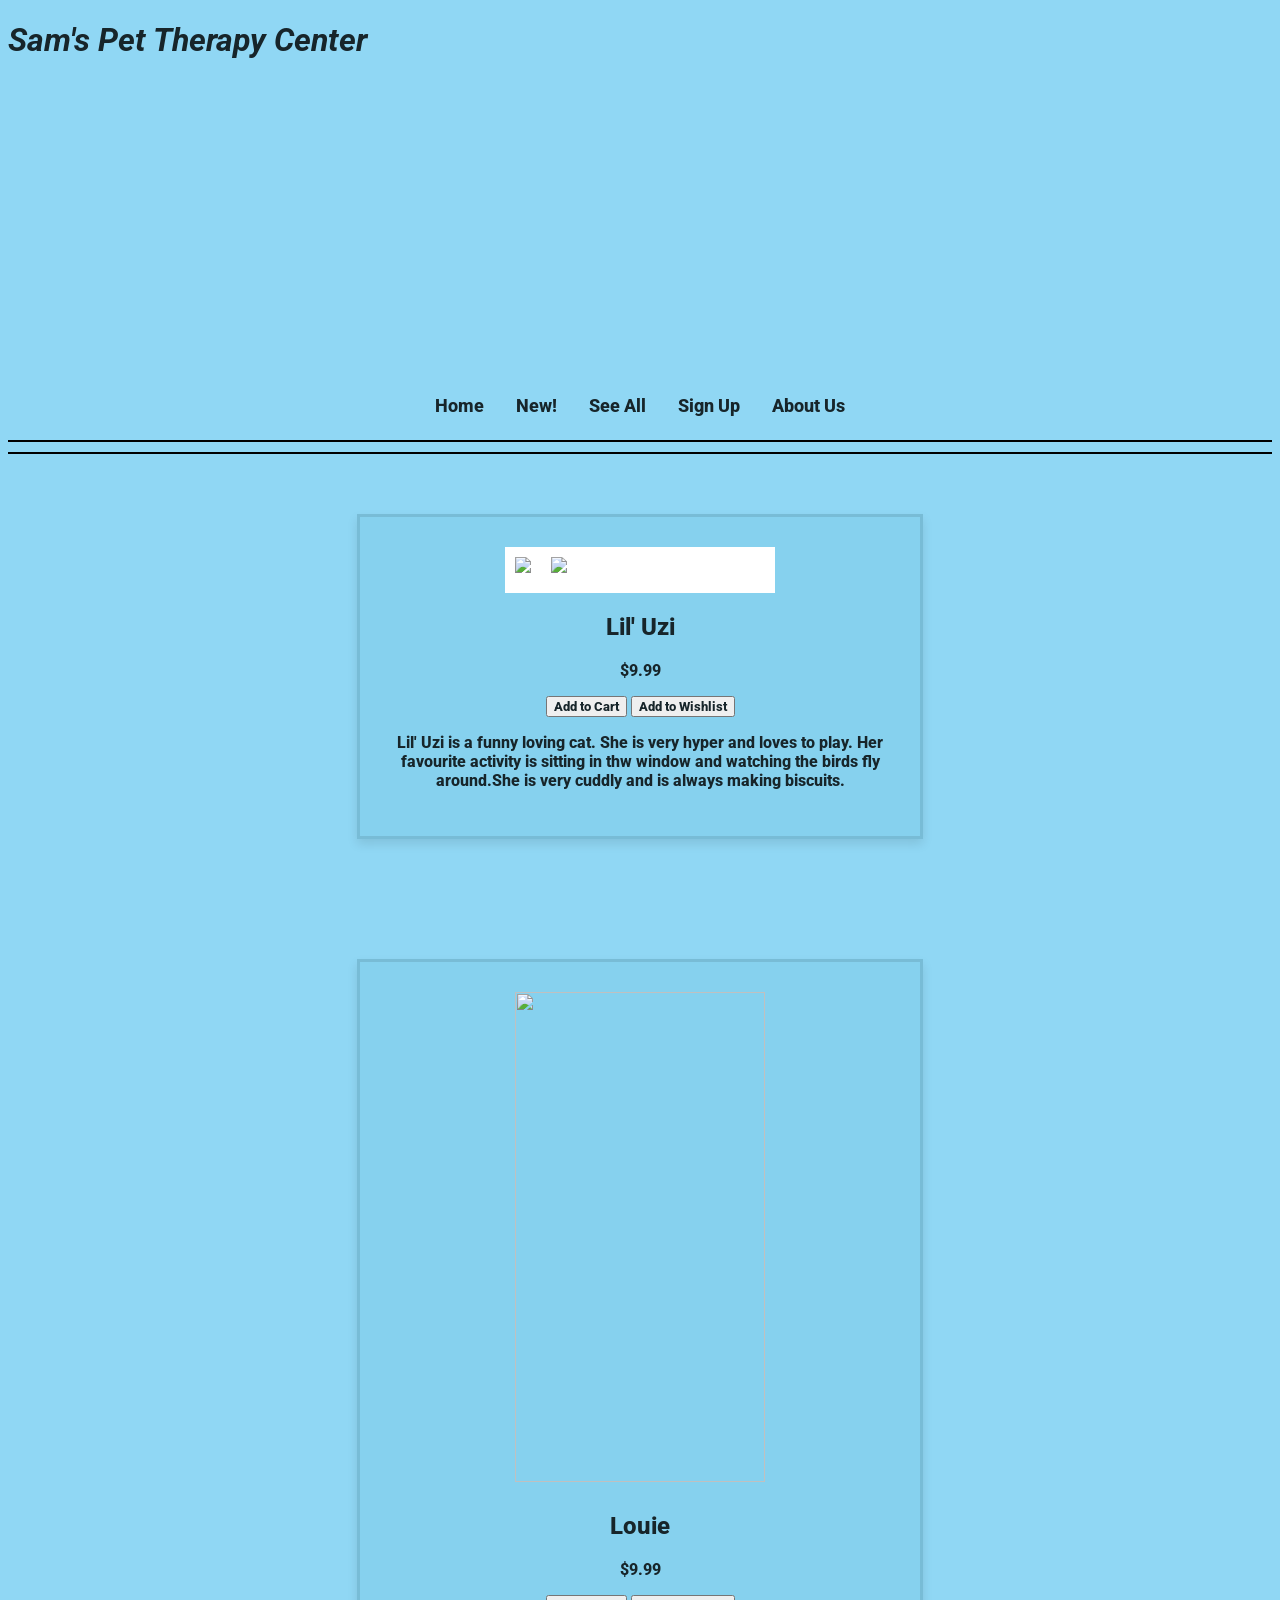
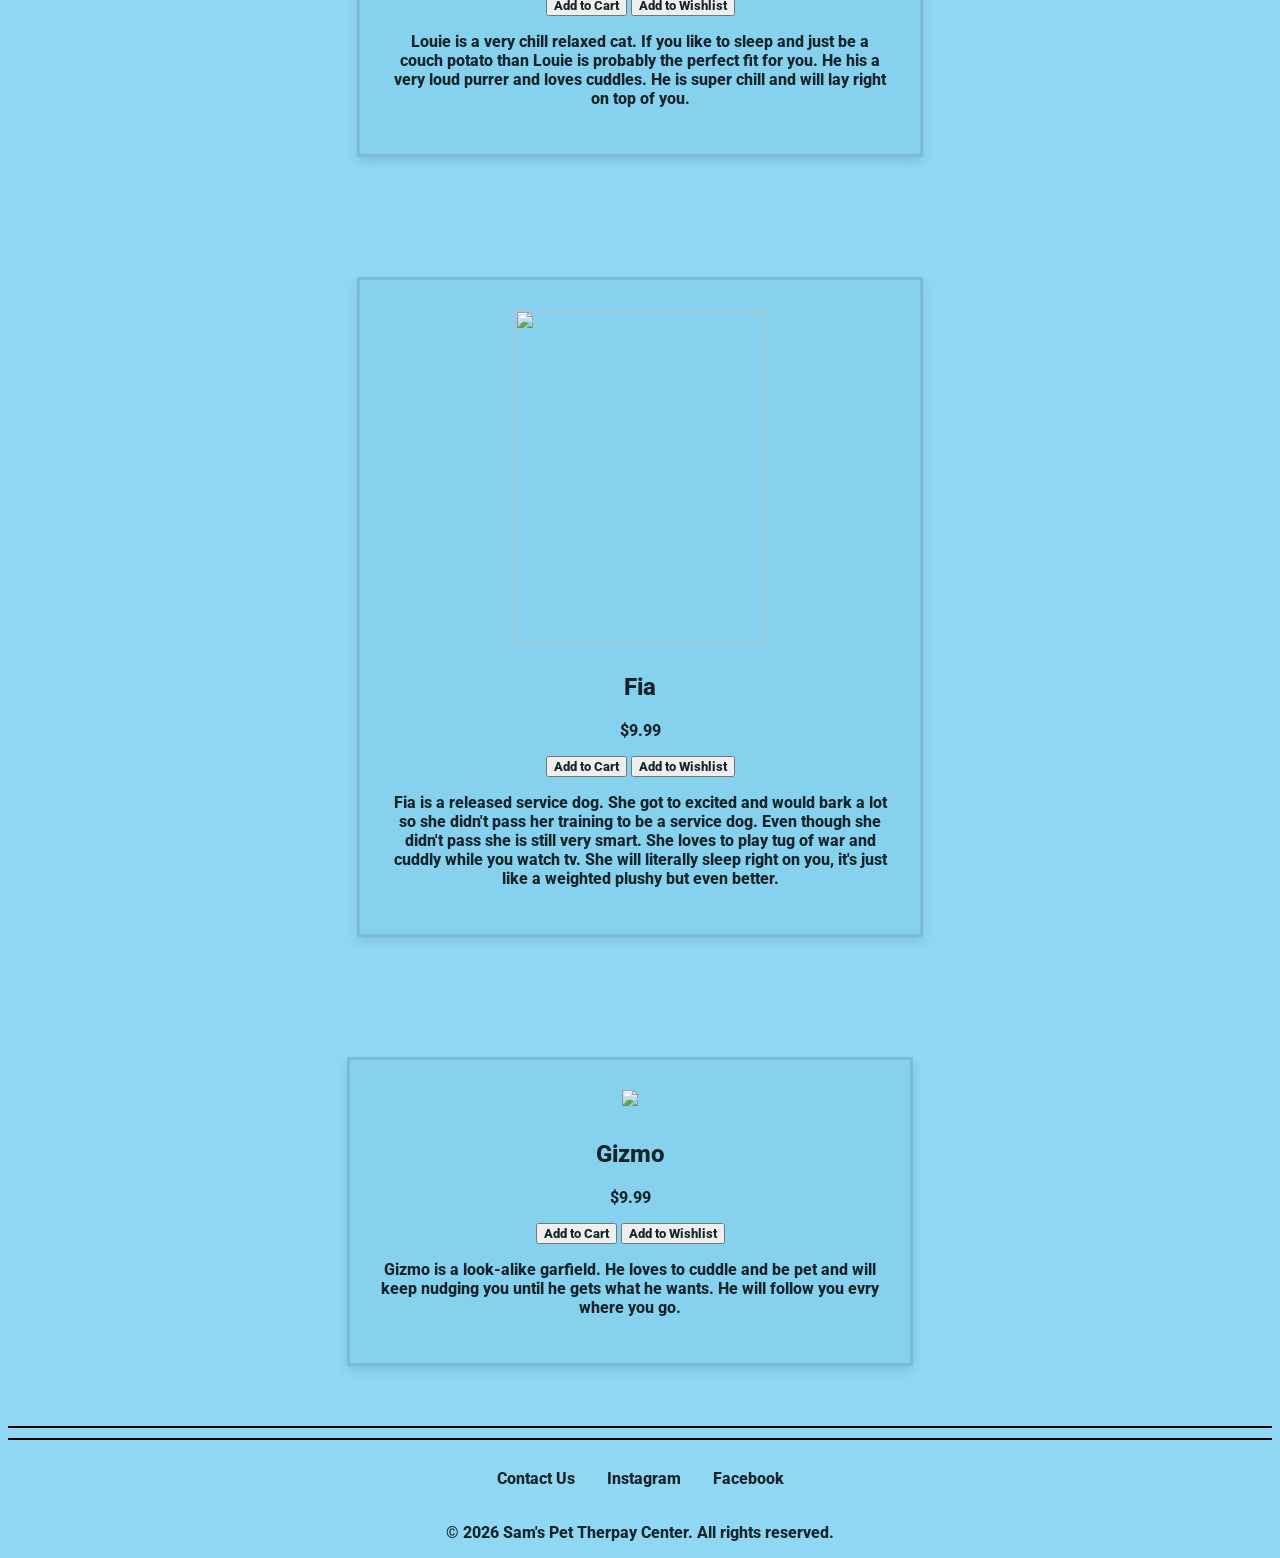
==== index.html @ a3a61855 "website code" ====
<!DOCTYPE html>


<html lang="en">


<head>
   <title> ecommerce Store </title>
   <meta charset="utf-8">
   <link rel="stylesheet" href="style.css">
   <link rel="preconnect" href="https://fonts.googleapis.com">
<link rel="preconnect" href="https://fonts.gstatic.com" crossorigin>
<link href="https://fonts.googleapis.com/css2?family=Roboto:ital,wght@0,100..900;1,100..900&display=swap" rel="stylesheet">
</head>

<body>
    <header>
        
        <div>
            <h1 class="title">Sam's Pet Therapy Center</h1>
            <div class="banner"></div>
            <nav class="navbar">
                <ul>
                    <li><a href="#home" class="nav-home">Home</a></li>
                    <li><a href="#new" class="nav-new">New!</a> </li>
                    <li><a href="#see-all" class="nav-see-all">See All</a> </li>
                    <li><a href="sign-up" class="nav-sign-up">Sign Up</a></li>
                    <li><a href="#about-us">About Us</a> </li>
                </ul>
                <!--Can add more options for the nav bar-->
            <div class="cart-icon">
            </div>
            </nav>
        </div>
    </header>
    <hr>
    <hr>

    <main>
        <div class="product-container">
        <!--Products-->
        <section class="product" id="product1">
            <div class="scroll-container1">
                <img src="/Images/uzi-sitting.jpeg"
                width="auto" height="800px"> <!--add 
                product picture here-->
                <img src="/Images/uzi.jpeg" width="auto" height="300px">
            </div>
                <h2>Lil' Uzi</h2>
                <p class="price">$9.99</p>
                <button class="add-to-cart">Add to Cart</button>
                <button class="add-to-wishlist">Add to Wishlist</button>
                <p>Lil' Uzi is a funny loving cat. She is very hyper and loves to play. Her favourite activity is sitting in thw window and watching the birds fly around.She is very cuddly and is always making biscuits.</p>
        </section>

        <section class="product" id="product2">
            <div class="scroll-container2">
                <img src="/Images/louie-lying2.JPEG"
                width="auto" height="400px"> <!--add product picture here-->
            </div>
                <h2>Louie</h2>
                <p class="price">$9.99</p>
                <button class="add-to-cart">Add to Cart</button>
                <button class="add-to-wishlist">Add to Wishlist</button>
                <p>Louie is a very chill relaxed cat. If you like to sleep and just be a couch potato than Louie is probably the perfect fit for you. He his a very loud purrer and loves cuddles. He is super chill and will lay right on top of you.</p>
            </section>
            <!--copy and paste this section to add another product and then change then main name only-->
        
        <section class="product" id="product3">
            <div class="scroll-container3">
                <img src="/Images/fia-goggles-cropped.jpeg"
                width="auto" height="300px"> <!--add product picture here-->
            </div>
                <h2>Fia</h2>
                <p class="price">$9.99</p>
                <button class="add-to-cart">Add to Cart</button>
                <button class="add-to-wishlist">Add to Wishlist</button>
                <p>Fia is a released service dog. She got to excited and would bark a lot so she didn't pass her training to be a service dog. Even though she didn't pass she is still very smart. She loves to play tug of war and cuddly while you watch tv. She will literally sleep right on you, it's just like a weighted plushy but even better.</p>
        </section>

        <section class="product" id="product4">
            <div class="scroll-container4">
                <img src="/Images/gizmo-slumped.JPEG" width="auto" height="300px">
                 <!--add product picture here-->
            </div>
                <h2>Gizmo</h2>
                <p class="price">$9.99</p>
                <button class="add-to-cart">Add to Cart</button>
                <button class="add-to-wishlist">Add to Wishlist</button>
                <p>Gizmo is a look-alike garfield. He loves to cuddle and be pet and will keep nudging you until he gets what he wants. He will follow you evry where you go. </p>
        </section>
        <br>
        <br>
        </div>
    </main> 
        <hr>
        <hr>
        <nav class="bottom-bar" >
            <ul>
                <li><a href="contact.html">Contact Us</a> 
                </li>
                <li><a href="https://www.instagram.com" target="_blank" rel="noopener noreferrer">Instagram</a></li>
                <li><a href="https://www.facebook.com" target="_blank" rel="noopener noreferrer">Facebook</a> </li>
            </ul>
        </nav>

        
    

    <footer>
        <p>&copy; 2026 Sam's Pet Therpay Center. All rights reserved.</p>
    </footer>
</body>


</html>
---- style.css ----
* {
    font-family: "Roboto", sans-serif;
  font-optical-sizing: auto;
  font-weight: 800;
  font-style:normal;
  font-variation-settings:
    "wdth" 100;
    color:#17252a; 
}

body {
    background-color: #90d7f4;
}

div.banner {
    height:300px;
    width:100%;
    background-image: url(/Images/gdj-paws-8899962_1920.png);
    background-size:contain;
    background-position: center;
    object-fit: cover;
    background-repeat: no-repeat;
}

.title {
    font-style:italic;
    font-weight: bold;
    color: #17252a;
    font-size:xx-large;
    
}

main {
    background-image: url(https://img.magnific.com/free-vector/eye-catching-cute-footprint-pattern-background-design_1017-49663.jpg?semt=ais_hybrid&w=740&q=80);
    gap:100px;
}

header ul, body ul {
    list-style-type: none; 
    margin: 0;
    padding: 0;
    overflow: hidden;
    display:flex;
    justify-content:center;
}

.navbar {
    font-size: large;

}

.product-container {
    display:flex;
    justify-content: center;
    gap:20px;
    flex-wrap: wrap;
}

.seperator {
    border: none;
    height: 600px;
    background-color: #17252a;
    width: 100%;
    margin:0 0;
}

hr {
    border: none;
    height:2px;
    margin: 10px 0;
    background-color: black;
}

.product {
    padding:30px;
    margin:50px;
    text-align: center;
    width: calc((100% / 3) -10px);
    box-shadow: 0 5px 10px rgba(0, 0, 0, 0.1);
    border: 3px solid rgba(0, 0, 0, 0.1);
    flex: 1 1 calc(50% - 20px);
    flex: 0 1 48%;
    max-width: 500px;
    background-color: #86d1ee;
}

    
#product2 img {
    width:100%;
    height:490px;
    object-fit: cover;
}


#product3 img {
    width:100%;
    height: 334px;
    object-fit: cover;
}

div.scroll-container1 {
    background-color: white;
    overflow: auto;
    white-space: nowrap;
    padding: 10px;
    height:auto;
    max-width:250px;
    margin:auto;
    object-fit: cover;
    display:flex;
    gap:20px;
}

.product img {
    max-width: 250px;
    height: auto;
    margin-bottom: 10px;
}

ul li {
    float:left;
}

ul li a {
    display: block;
    padding: 14px 16px;
    text-decoration: none;
}

ul li a:hover {
    background-color: #def2f1;
    border: 2px;
    border-radius:8px;
    padding:8px;
}

.bottom-bar {
    list-style-type: none; 
    margin: 0;
    padding:0;
    overflow: hidden; 
    color:aliceblue;
    display:flex;
    justify-content:center;
    padding:5px;
    background-color: #90d7f4;
 }

 footer {
    text-align: center;
 }
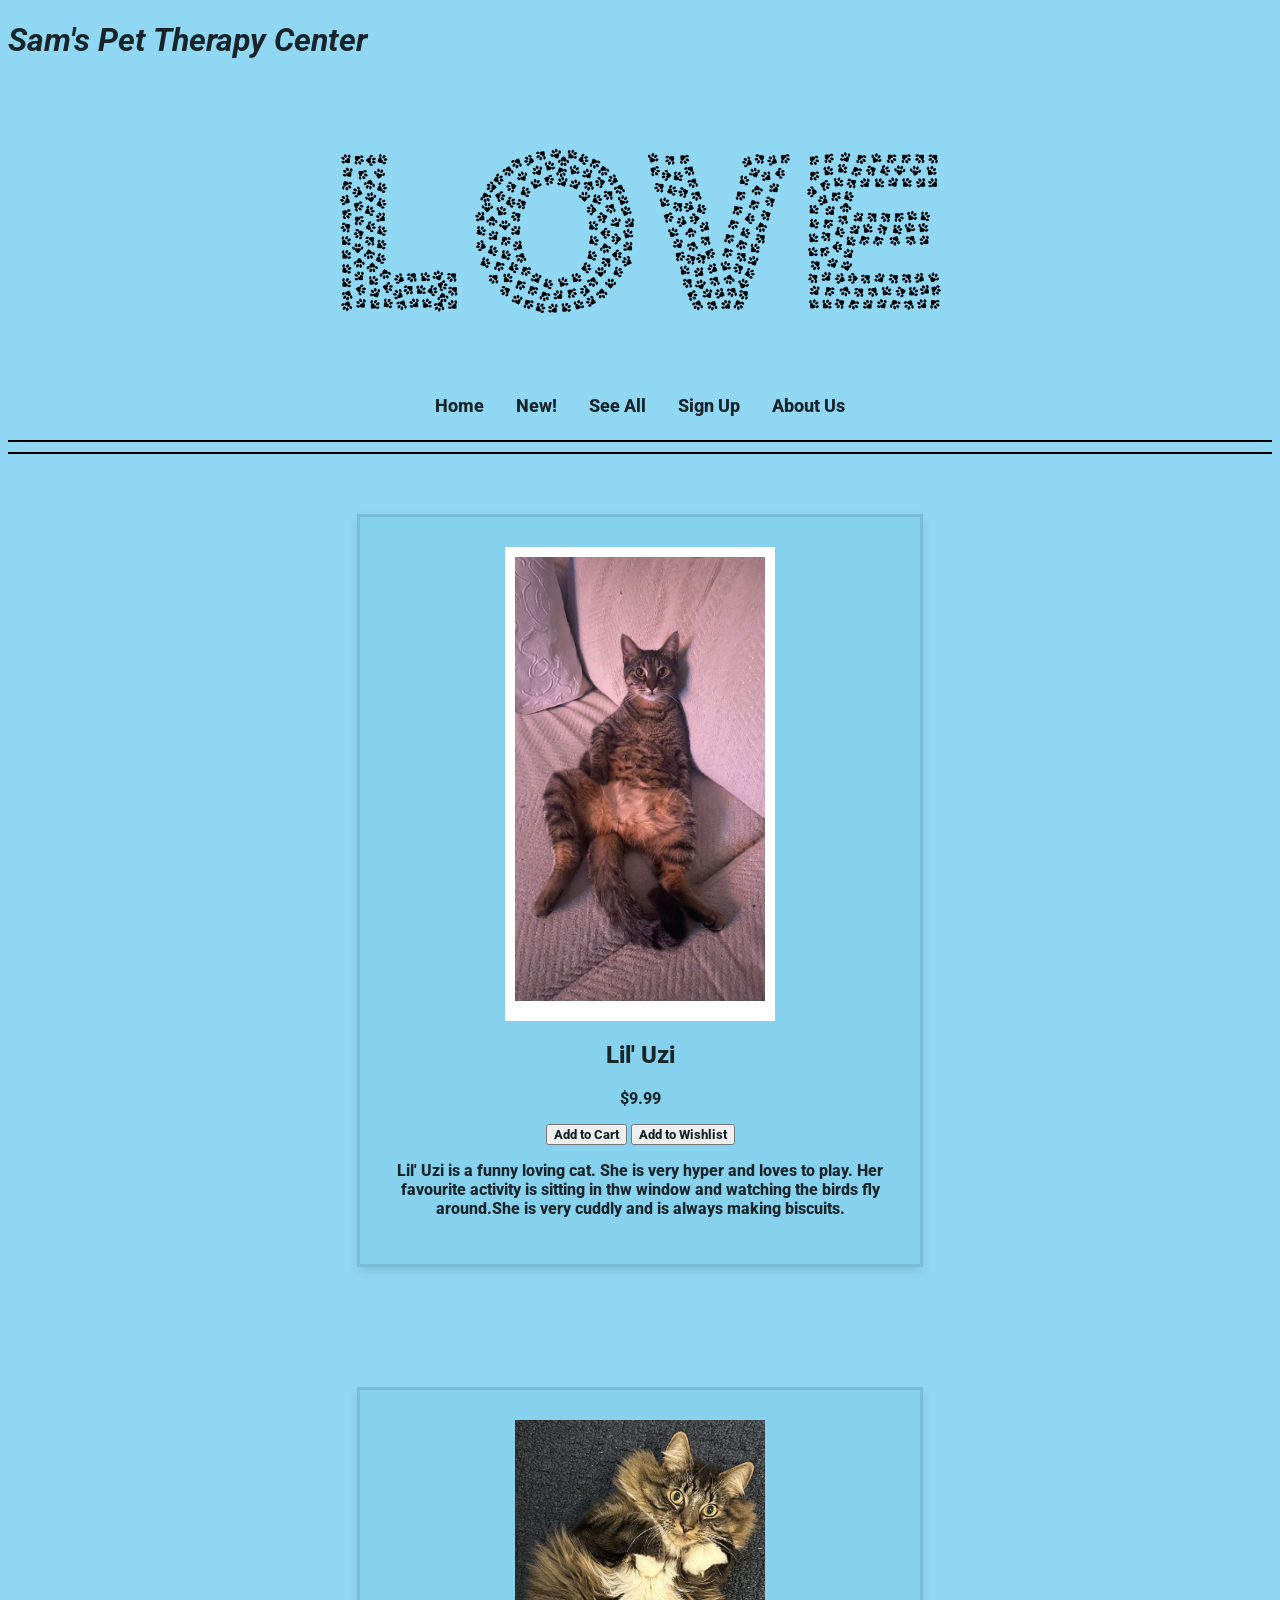
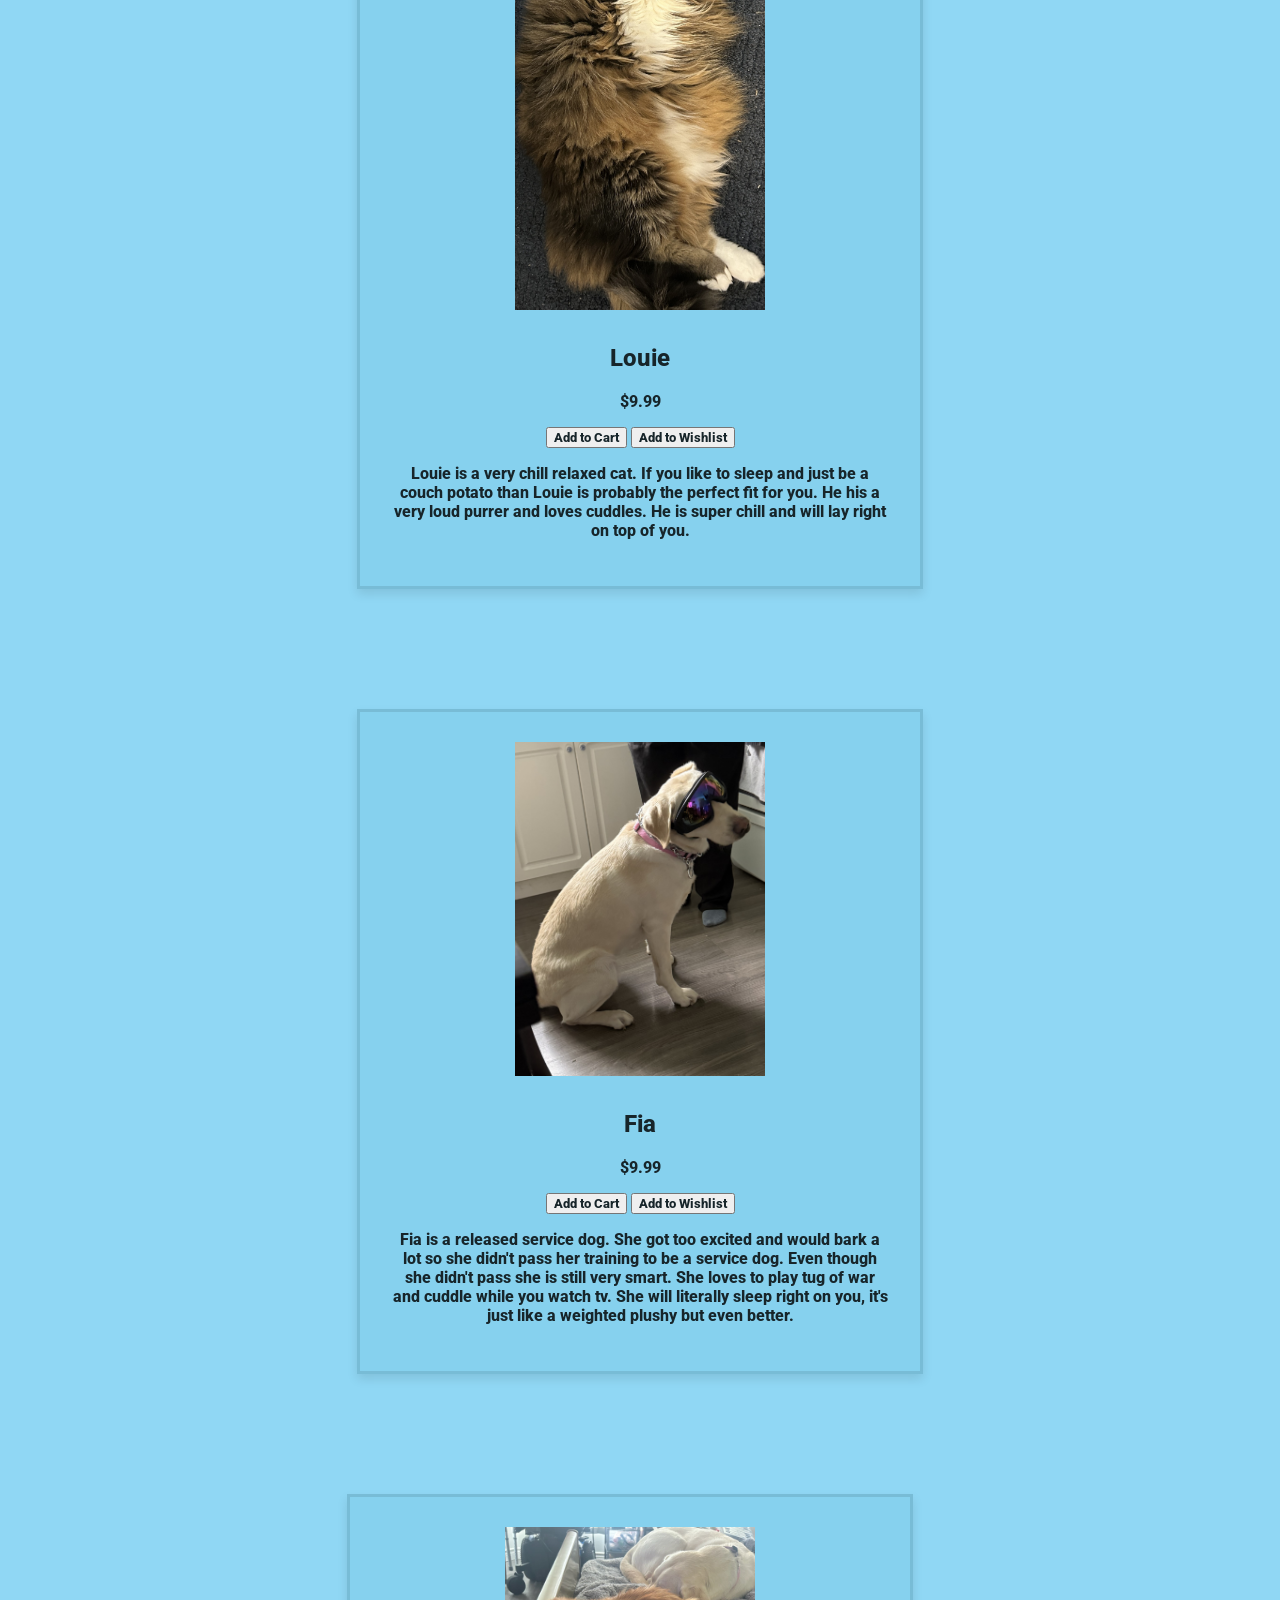
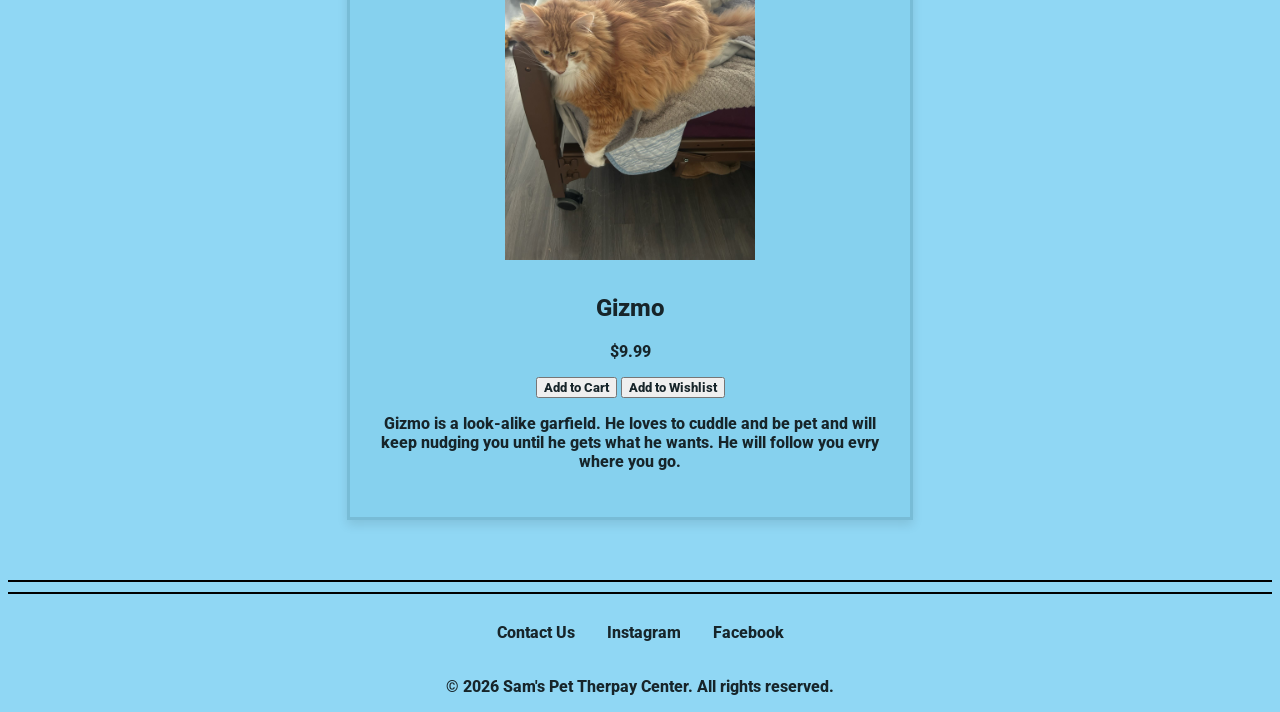
==== commit 2d41e50b: "Update index.html" ====
--- a/index.html
+++ b/index.html
@@ -41,10 +41,10 @@
         <!--Products-->
         <section class="product" id="product1">
             <div class="scroll-container1">
-                <img src="/Images/uzi-sitting.jpeg"
+                <img src="Images/uzi-sitting.jpeg"
                 width="auto" height="800px"> <!--add 
                 product picture here-->
-                <img src="/Images/uzi.jpeg" width="auto" height="300px">
+                <img src="Images/uzi.jpeg" width="auto" height="300px">
             </div>
                 <h2>Lil' Uzi</h2>
                 <p class="price">$9.99</p>
@@ -55,7 +55,7 @@
 
         <section class="product" id="product2">
             <div class="scroll-container2">
-                <img src="/Images/louie-lying2.JPEG"
+                <img src="Images/louie-lying2.JPEG"
                 width="auto" height="400px"> <!--add product picture here-->
             </div>
                 <h2>Louie</h2>
@@ -68,19 +68,19 @@
         
         <section class="product" id="product3">
             <div class="scroll-container3">
-                <img src="/Images/fia-goggles-cropped.jpeg"
+                <img src="Images/fia-goggles-cropped.jpeg"
                 width="auto" height="300px"> <!--add product picture here-->
             </div>
                 <h2>Fia</h2>
                 <p class="price">$9.99</p>
                 <button class="add-to-cart">Add to Cart</button>
                 <button class="add-to-wishlist">Add to Wishlist</button>
-                <p>Fia is a released service dog. She got to excited and would bark a lot so she didn't pass her training to be a service dog. Even though she didn't pass she is still very smart. She loves to play tug of war and cuddly while you watch tv. She will literally sleep right on you, it's just like a weighted plushy but even better.</p>
+                <p>Fia is a released service dog. She got too excited and would bark a lot so she didn't pass her training to be a service dog. Even though she didn't pass she is still very smart. She loves to play tug of war and cuddle while you watch tv. She will literally sleep right on you, it's just like a weighted plushy but even better.</p>
         </section>
 
         <section class="product" id="product4">
             <div class="scroll-container4">
-                <img src="/Images/gizmo-slumped.JPEG" width="auto" height="300px">
+                <img src="Images/gizmo-slumped.JPEG" width="auto" height="300px">
                  <!--add product picture here-->
             </div>
                 <h2>Gizmo</h2>
--- a/style.css
+++ b/style.css
@@ -15,7 +15,7 @@
 div.banner {
     height:300px;
     width:100%;
-    background-image: url(/Images/gdj-paws-8899962_1920.png);
+    background-image: url(Images/gdj-paws-8899962_1920.png);
     background-size:contain;
     background-position: center;
     object-fit: cover;
